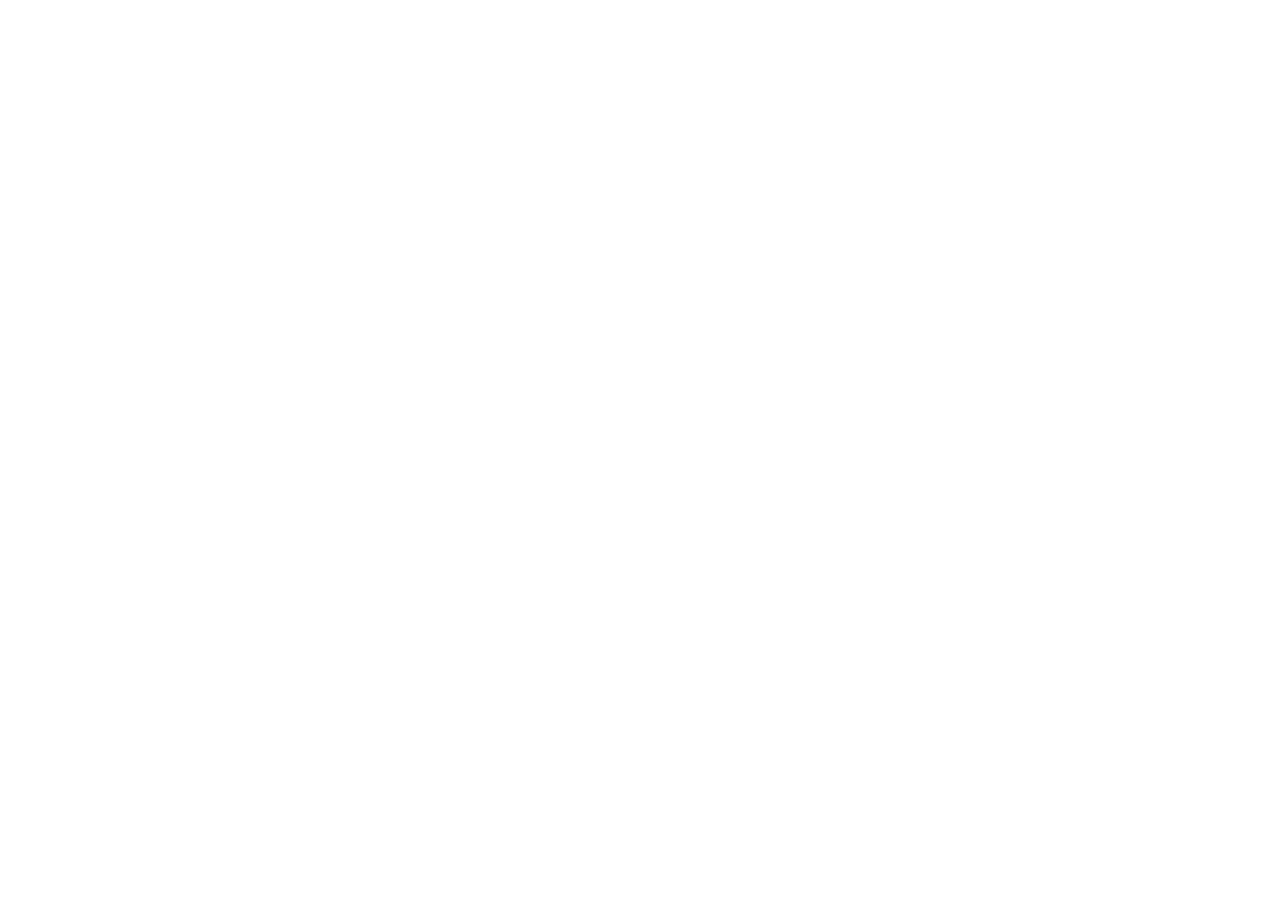
==== index.html @ 212b048d "started project and made project structure" ====
<!DOCTYPE html>
<html lang="ru">
  <head>
    <meta charset="UTF-8" />
    <meta name="viewport" content="width=device-width, initial-scale=1.0" />

    <!-- START SEO -->
    <title>Document</title>
    <meta name="description" content="" />
    <!-- END SEO -->

    <!-- START THIRD-PARTY PACKAGES -->
    <!-- <== START FONTS ==> -->
    <link rel="preconnect" href="https://fonts.googleapis.com" />
    <link rel="preconnect" href="https://fonts.gstatic.com" crossorigin />
    <link
      href="https://fonts.googleapis.com/css2?family=Inter:wght@100..900&display=swap"
      rel="stylesheet"
    />
    <link
      href="https://fonts.googleapis.com/css2?family=Prosto+One&display=swap"
      rel="stylesheet"
    />
    <!-- <== END FONTS ==> -->

    <!-- <== START ANIMATE CSS ==> -->
    <link
      rel="stylesheet"
      href="https://cdnjs.cloudflare.com/ajax/libs/animate.css/4.1.1/animate.min.css"
    />
    <!-- <== END ANIMATE CSS ==> -->
    <!-- END THIRD-PARTY PACKAGES -->

    <!-- START CSS -->
    <link rel="stylesheet" href="./static/css/main.css" />
    <!-- END CSS -->
  </head>
  <body>
    <!-- START CONTENT -->
    <div class="wrapper">
      <!-- START HEADER -->
      <header></header>
      <!-- END HEADER -->

      <!-- START MAIN -->
      <main class="main">
        <!-- START SECTION INTRO -->
        <section>
          <div class="box section-inner">
            <div></div>
            <div class="intro-cards"></div>
          </div>
        </section>
        <!-- END SECTION INTRO -->
      </main>
      <!-- END MAIN -->

      <!-- START FOOTER -->
      <footer></footer>
      <!-- END FOOTER -->
    </div>
    <!-- END CONTENT -->

    <!-- START SCRIPTS -->
    <!-- END SCRIPTS -->
  </body>
</html>
---- static/css/main.css ----
@import "./layout/header.css";
@import "./layout/footer.css";

:root {
  --cl-primary: ;
  --cl-secondary: #f08620;
  --cl-white: #ffffff;
  --cl-text-primary: #020105;
  --cl-text-secondary: #5d5d5f;
  --lay-container-width: ;
  --lay-container-padding: 16px;
}
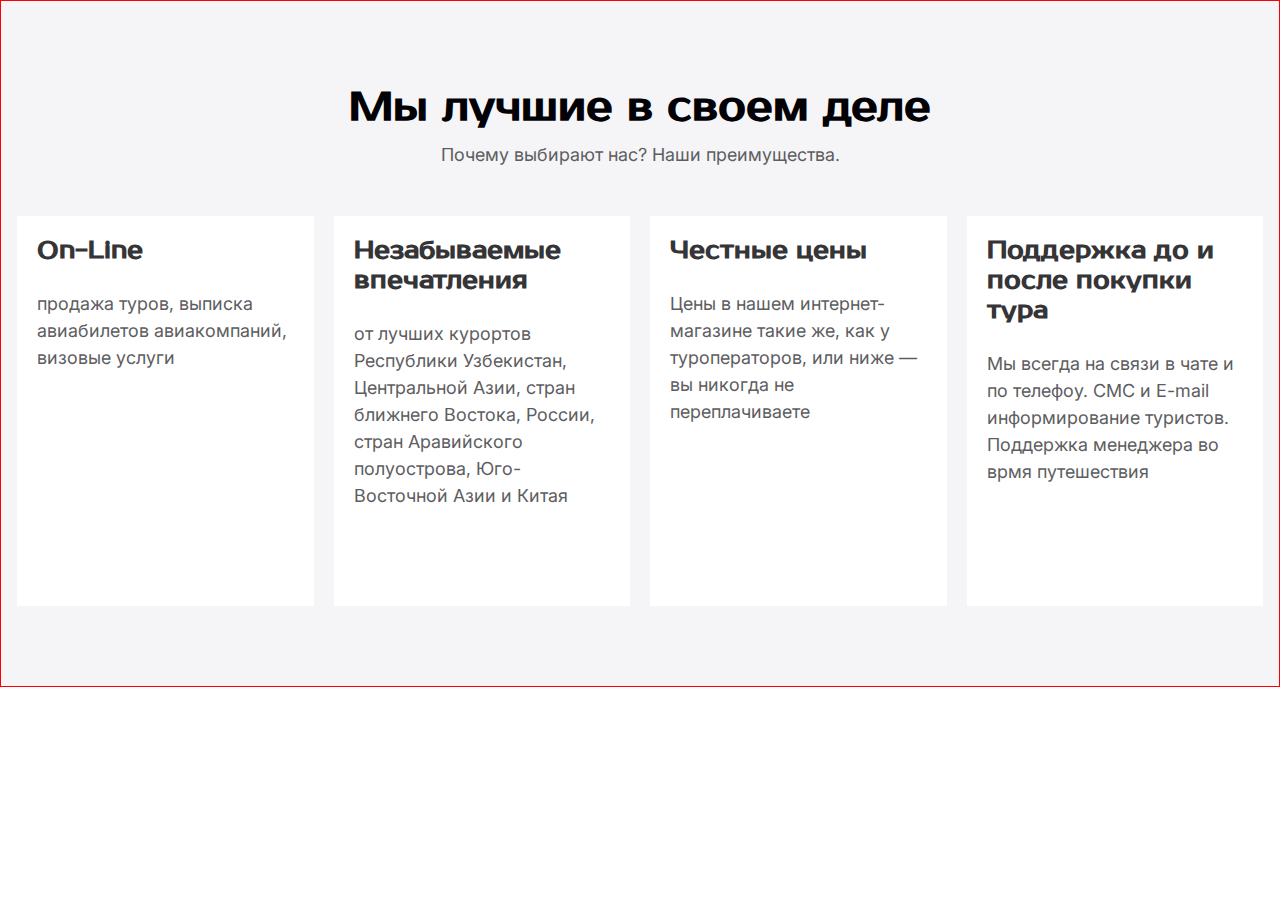
==== commit dc5742cb: "intro section added" ====
--- a/index.html
+++ b/index.html
@@ -45,10 +45,63 @@
       <!-- START MAIN -->
       <main class="main">
         <!-- START SECTION INTRO -->
-        <section>
+        <section class="bg-gray">
           <div class="box section-inner">
-            <div></div>
-            <div class="intro-cards"></div>
+            <div class="section-info">
+              <div class="section-info-texts">
+                <h3 class="section-info-title ft-primary">
+                  Мы лучшие в своем деле
+                </h3>
+                <p class="section-info-desc text-sm">
+                  Почему выбирают нас? Наши преимущества.
+                </p>
+              </div>
+              <div class="section-info-naqsh"></div>
+            </div>
+            <div class="intro-cards">
+              <div class="intro-card bg-white">
+                <div class="intro-card-texts">
+                  <h4 class="intro-card-title ft-primary">On-Line</h4>
+                  <p class="intro-card-desc text-sm">
+                    продажа туров, выписка авиабилетов авиакомпаний, визовые
+                    услуги
+                  </p>
+                </div>
+              </div>
+              <div class="intro-card bg-white">
+                <div class="intro-card-texts">
+                  <h4 class="intro-card-title ft-primary">
+                    Незабываемые впечатления
+                  </h4>
+                  <p class="intro-card-desc text-sm">
+                    от лучших курортов Республики Узбекистан, Центральной Азии,
+                    стран ближнего Востока, России, стран Аравийского
+                    полуострова, Юго-Восточной Азии и Китая
+                  </p>
+                </div>
+              </div>
+              <div class="intro-card bg-white">
+                <div class="intro-card-texts">
+                  <h4 class="intro-card-title ft-primary">Честные цены</h4>
+                  <p class="intro-card-desc text-sm">
+                    Цены в нашем интернет-магазине такие же, как у
+                    туроператоров, или ниже — вы никогда не переплачиваете
+                  </p>
+                </div>
+              </div>
+              <div class="intro-card bg-white">
+                <div class="intro-card-texts">
+                  <h4 class="intro-card-title ft-primary">
+                    Поддержка до и после покупки тура
+                  </h4>
+                  <p class="intro-card-desc text-sm">
+                    Мы всегда на связи в чате и по телефоу. СМС и E-mail
+                    информирование туристов. Поддержка менеджера во врмя
+                    путешествия
+                  </p>
+                </div>
+              </div>
+            </div>
           </div>
         </section>
         <!-- END SECTION INTRO -->
--- a/static/css/main.css
+++ b/static/css/main.css
@@ -1,12 +1,72 @@
+@import "./utils.css";
 @import "./layout/header.css";
 @import "./layout/footer.css";
 
 :root {
-  --cl-primary: ;
+  --cl-primary: #0e74af;
   --cl-secondary: #f08620;
   --cl-white: #ffffff;
+  --cl-grayscale: #353437;
   --cl-text-primary: #020105;
   --cl-text-secondary: #5d5d5f;
-  --lay-container-width: ;
+  --cl-apple-gray: #f5f5f7;
+  --lay-container-width: 1440px;
   --lay-container-padding: 16px;
 }
+
+/* === SECTION INFO === */
+.section-info {
+  display: flex;
+  flex-direction: column;
+  align-items: center;
+  gap: 24px;
+}
+
+.section-info-texts {
+  display: flex;
+  flex-direction: column;
+  align-items: center;
+  gap: 8px;
+}
+
+.section-info-title {
+  font-size: 40px;
+  line-height: 52px;
+  color: var(--cl-text-primary);
+}
+
+.section-info-desc {
+  color: var(--cl-text-secondary);
+}
+
+/* === INTRO SECTION === */
+.intro-cards {
+  display: grid;
+  grid-template-columns: repeat(4, 1fr);
+  gap: 20px;
+}
+
+.intro-card {
+  width: 100%;
+  display: flex;
+  flex-direction: column;
+  gap: 32px;
+  padding: 20px;
+  min-height: 390px;
+}
+
+.intro-card-texts {
+  display: flex;
+  flex-direction: column;
+  gap: 24px;
+}
+
+.intro-card-title {
+  font-size: 24px;
+  line-height: 30px;
+  color: var(--cl-grayscale);
+}
+
+.intro-card-desc {
+  color: var(--cl-text-secondary);
+}
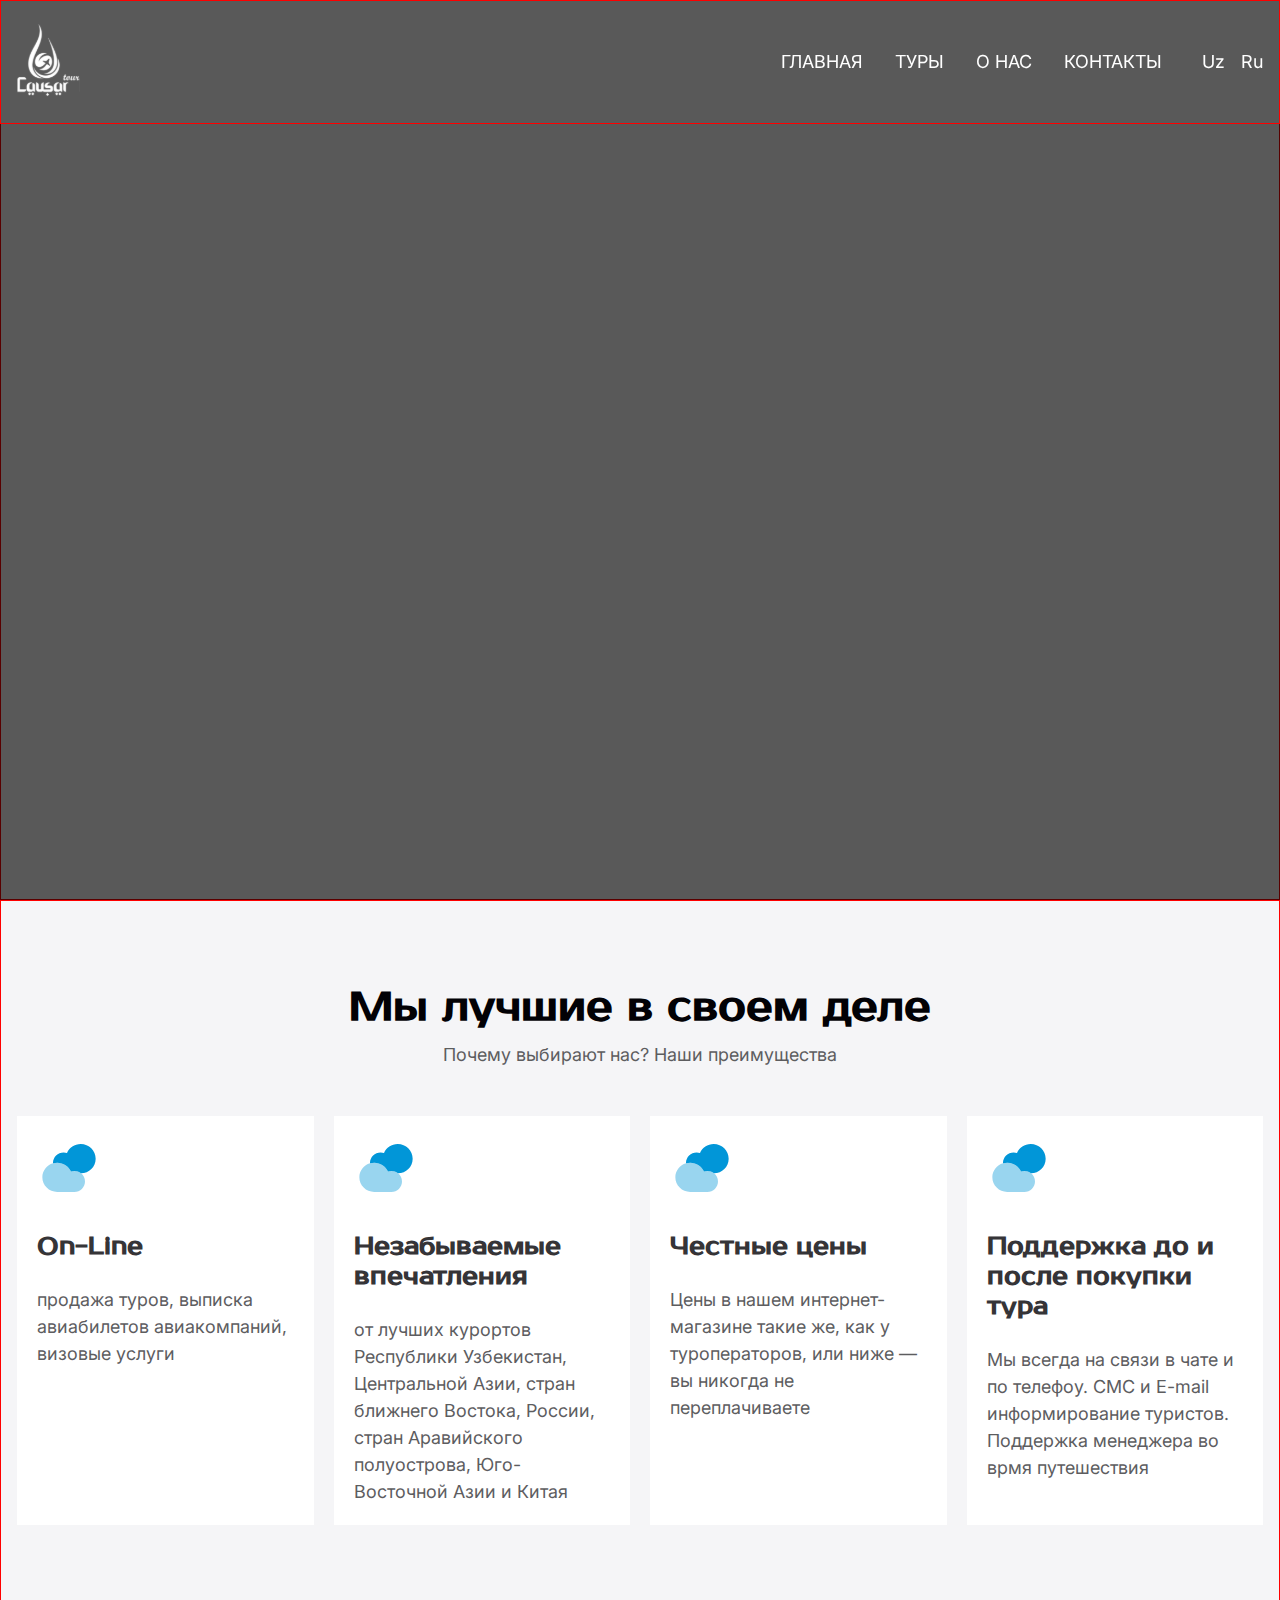
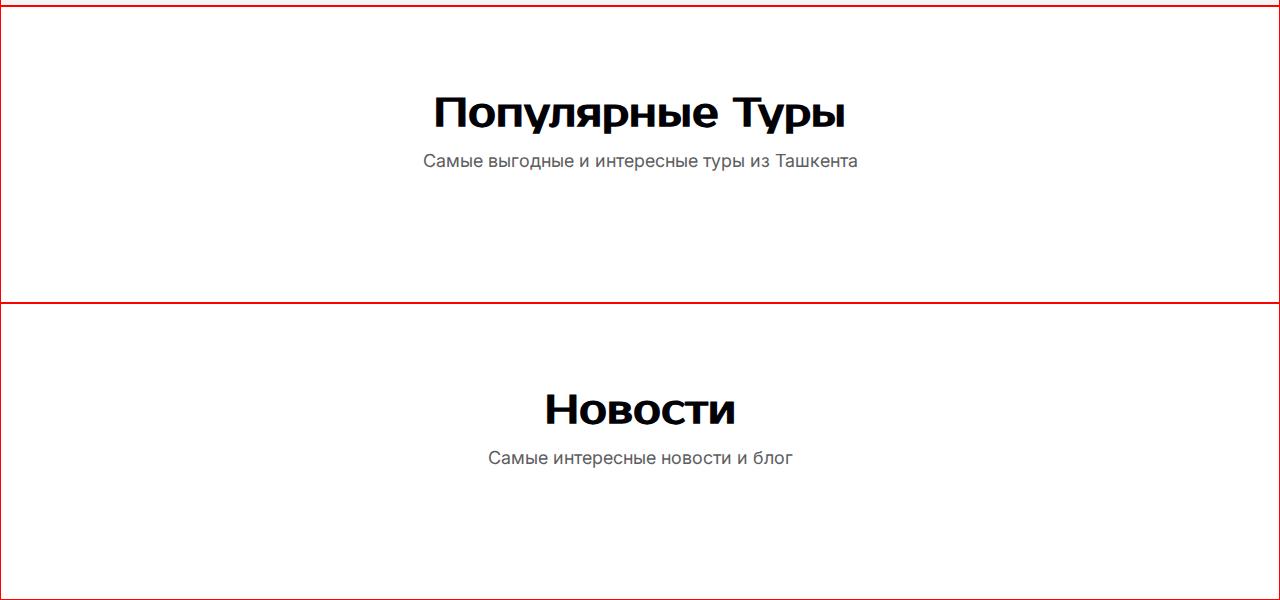
==== commit 4b58bf38: "header and hero sections are added" ====
--- a/index.html
+++ b/index.html
@@ -39,11 +39,39 @@
     <!-- START CONTENT -->
     <div class="wrapper">
       <!-- START HEADER -->
-      <header></header>
+      <header class="header">
+        <div class="box header-inner">
+          <a href="./index.html" class="logo default">
+            <img src="./public/media/logo-white.svg" alt="Logo" />
+          </a>
+          <div class="header-inner-nav-wrapper">
+            <nav class="header-inner-nav">
+              <a href="./index.html" class="header-inner-navlink">Главная</a>
+              <a href="./pages/tours.html" class="header-inner-navlink">Туры</a>
+              <a href="./pages/about.html" class="header-inner-navlink"
+                >О нас</a
+              >
+              <a href="./pages/contact.html" class="header-inner-navlink"
+                >Контакты</a
+              >
+            </nav>
+            <nav class="header-inner-langs">
+              <a href="#">Uz</a>
+              <a href="#">Ru</a>
+            </nav>
+          </div>
+        </div>
+      </header>
       <!-- END HEADER -->
 
       <!-- START MAIN -->
       <main class="main">
+        <!-- START SECTION HERO -->
+        <section class="hero index">
+          <div class="box hero-inner"></div>
+        </section>
+        <!-- END SECTION HERO -->
+
         <!-- START SECTION INTRO -->
         <section class="bg-gray">
           <div class="box section-inner">
@@ -53,13 +81,28 @@
                   Мы лучшие в своем деле
                 </h3>
                 <p class="section-info-desc text-sm">
-                  Почему выбирают нас? Наши преимущества.
+                  Почему выбирают нас? Наши преимущества
                 </p>
               </div>
               <div class="section-info-naqsh"></div>
             </div>
             <div class="intro-cards">
               <div class="intro-card bg-white">
+                <svg
+                  viewBox="0 0 64 64"
+                  fill="none"
+                  xmlns="http://www.w3.org/2000/svg"
+                >
+                  <path
+                    d="M37.3333 35.0476C36.1701 35.0476 35.0504 35.2305 34.0023 35.5686C31.7219 30.3342 26.4304 26.6667 20.2667 26.6667C18.7871 26.6667 17.3577 26.878 16.0082 27.2716C16.0027 27.1341 16 26.996 16 26.8571C16 21.0713 20.7756 16.381 26.6667 16.381C27.8299 16.381 28.9496 16.5638 29.9977 16.9019C32.2781 11.6676 37.5696 8 43.7333 8C51.9808 8 58.6667 14.5665 58.6667 22.6667C58.6667 30.6852 52.1148 37.2008 43.9822 37.3313C42.1588 35.902 39.8477 35.0476 37.3333 35.0476Z"
+                    fill="#0196D8"
+                  />
+                  <path
+                    opacity="0.4"
+                    d="M5.33337 41.3333C5.33337 49.4335 12.0193 56 20.2667 56H37.3334C43.2244 56 48 51.3096 48 45.5238C48 42.2074 46.431 39.2509 43.9822 37.3313C42.1588 35.902 39.8477 35.0476 37.3334 35.0476C36.1701 35.0476 35.0504 35.2305 34.0023 35.5685C31.7219 30.3342 26.4304 26.6666 20.2667 26.6666C18.7871 26.6666 17.3577 26.878 16.0082 27.2716C9.83552 29.0721 5.33337 34.6863 5.33337 41.3333Z"
+                    fill="#0196D8"
+                  />
+                </svg>
                 <div class="intro-card-texts">
                   <h4 class="intro-card-title ft-primary">On-Line</h4>
                   <p class="intro-card-desc text-sm">
@@ -69,6 +112,21 @@
                 </div>
               </div>
               <div class="intro-card bg-white">
+                <svg
+                  viewBox="0 0 64 64"
+                  fill="none"
+                  xmlns="http://www.w3.org/2000/svg"
+                >
+                  <path
+                    d="M37.3333 35.0476C36.1701 35.0476 35.0504 35.2305 34.0023 35.5686C31.7219 30.3342 26.4304 26.6667 20.2667 26.6667C18.7871 26.6667 17.3577 26.878 16.0082 27.2716C16.0027 27.1341 16 26.996 16 26.8571C16 21.0713 20.7756 16.381 26.6667 16.381C27.8299 16.381 28.9496 16.5638 29.9977 16.9019C32.2781 11.6676 37.5696 8 43.7333 8C51.9808 8 58.6667 14.5665 58.6667 22.6667C58.6667 30.6852 52.1148 37.2008 43.9822 37.3313C42.1588 35.902 39.8477 35.0476 37.3333 35.0476Z"
+                    fill="#0196D8"
+                  />
+                  <path
+                    opacity="0.4"
+                    d="M5.33337 41.3333C5.33337 49.4335 12.0193 56 20.2667 56H37.3334C43.2244 56 48 51.3096 48 45.5238C48 42.2074 46.431 39.2509 43.9822 37.3313C42.1588 35.902 39.8477 35.0476 37.3334 35.0476C36.1701 35.0476 35.0504 35.2305 34.0023 35.5685C31.7219 30.3342 26.4304 26.6666 20.2667 26.6666C18.7871 26.6666 17.3577 26.878 16.0082 27.2716C9.83552 29.0721 5.33337 34.6863 5.33337 41.3333Z"
+                    fill="#0196D8"
+                  />
+                </svg>
                 <div class="intro-card-texts">
                   <h4 class="intro-card-title ft-primary">
                     Незабываемые впечатления
@@ -81,6 +139,21 @@
                 </div>
               </div>
               <div class="intro-card bg-white">
+                <svg
+                  viewBox="0 0 64 64"
+                  fill="none"
+                  xmlns="http://www.w3.org/2000/svg"
+                >
+                  <path
+                    d="M37.3333 35.0476C36.1701 35.0476 35.0504 35.2305 34.0023 35.5686C31.7219 30.3342 26.4304 26.6667 20.2667 26.6667C18.7871 26.6667 17.3577 26.878 16.0082 27.2716C16.0027 27.1341 16 26.996 16 26.8571C16 21.0713 20.7756 16.381 26.6667 16.381C27.8299 16.381 28.9496 16.5638 29.9977 16.9019C32.2781 11.6676 37.5696 8 43.7333 8C51.9808 8 58.6667 14.5665 58.6667 22.6667C58.6667 30.6852 52.1148 37.2008 43.9822 37.3313C42.1588 35.902 39.8477 35.0476 37.3333 35.0476Z"
+                    fill="#0196D8"
+                  />
+                  <path
+                    opacity="0.4"
+                    d="M5.33337 41.3333C5.33337 49.4335 12.0193 56 20.2667 56H37.3334C43.2244 56 48 51.3096 48 45.5238C48 42.2074 46.431 39.2509 43.9822 37.3313C42.1588 35.902 39.8477 35.0476 37.3334 35.0476C36.1701 35.0476 35.0504 35.2305 34.0023 35.5685C31.7219 30.3342 26.4304 26.6666 20.2667 26.6666C18.7871 26.6666 17.3577 26.878 16.0082 27.2716C9.83552 29.0721 5.33337 34.6863 5.33337 41.3333Z"
+                    fill="#0196D8"
+                  />
+                </svg>
                 <div class="intro-card-texts">
                   <h4 class="intro-card-title ft-primary">Честные цены</h4>
                   <p class="intro-card-desc text-sm">
@@ -90,6 +163,21 @@
                 </div>
               </div>
               <div class="intro-card bg-white">
+                <svg
+                  viewBox="0 0 64 64"
+                  fill="none"
+                  xmlns="http://www.w3.org/2000/svg"
+                >
+                  <path
+                    d="M37.3333 35.0476C36.1701 35.0476 35.0504 35.2305 34.0023 35.5686C31.7219 30.3342 26.4304 26.6667 20.2667 26.6667C18.7871 26.6667 17.3577 26.878 16.0082 27.2716C16.0027 27.1341 16 26.996 16 26.8571C16 21.0713 20.7756 16.381 26.6667 16.381C27.8299 16.381 28.9496 16.5638 29.9977 16.9019C32.2781 11.6676 37.5696 8 43.7333 8C51.9808 8 58.6667 14.5665 58.6667 22.6667C58.6667 30.6852 52.1148 37.2008 43.9822 37.3313C42.1588 35.902 39.8477 35.0476 37.3333 35.0476Z"
+                    fill="#0196D8"
+                  />
+                  <path
+                    opacity="0.4"
+                    d="M5.33337 41.3333C5.33337 49.4335 12.0193 56 20.2667 56H37.3334C43.2244 56 48 51.3096 48 45.5238C48 42.2074 46.431 39.2509 43.9822 37.3313C42.1588 35.902 39.8477 35.0476 37.3334 35.0476C36.1701 35.0476 35.0504 35.2305 34.0023 35.5685C31.7219 30.3342 26.4304 26.6666 20.2667 26.6666C18.7871 26.6666 17.3577 26.878 16.0082 27.2716C9.83552 29.0721 5.33337 34.6863 5.33337 41.3333Z"
+                    fill="#0196D8"
+                  />
+                </svg>
                 <div class="intro-card-texts">
                   <h4 class="intro-card-title ft-primary">
                     Поддержка до и после покупки тура
@@ -105,6 +193,44 @@
           </div>
         </section>
         <!-- END SECTION INTRO -->
+
+        <!-- START SECTION TOURS -->
+        <section>
+          <div class="box section-inner">
+            <div class="section-info">
+              <div class="section-info-texts">
+                <h3 class="section-info-title ft-primary">Популярные Туры</h3>
+                <p class="section-info-desc text-sm">
+                  Самые выгодные и интересные туры из Ташкента
+                </p>
+              </div>
+              <div class="section-info-naqsh"></div>
+            </div>
+            <div class="content-wrapper">
+              <div class="tours"></div>
+            </div>
+          </div>
+        </section>
+        <!-- END SECTION TOURS -->
+
+        <!-- START NEWS TOURS -->
+        <section>
+          <div class="box section-inner">
+            <div class="section-info">
+              <div class="section-info-texts">
+                <h3 class="section-info-title ft-primary">Новости</h3>
+                <p class="section-info-desc text-sm">
+                  Самые интересные новости и блог
+                </p>
+              </div>
+              <div class="section-info-naqsh"></div>
+            </div>
+            <div class="content-wrapper">
+              <div class="tours"></div>
+            </div>
+          </div>
+        </section>
+        <!-- END NEWS TOURS -->
       </main>
       <!-- END MAIN -->
 
--- a/static/css/main.css
+++ b/static/css/main.css
@@ -12,6 +12,36 @@
   --cl-apple-gray: #f5f5f7;
   --lay-container-width: 1440px;
   --lay-container-padding: 16px;
+}
+
+/* === SECTION HERO === */
+.hero {
+  position: relative;
+  min-height: 540px;
+}
+
+.hero.index {
+  height: 100vh;
+}
+
+.hero::after {
+  content: "";
+  position: absolute;
+  top: 0;
+  left: 0;
+  width: 100%;
+  height: 100%;
+  background-color: rgba(0, 0, 0, 0.65);
+}
+
+.hero-inner {
+  height: 100%;
+  display: flex;
+  flex-direction: column;
+  align-items: center;
+  justify-content: center;
+  gap: 24px;
+  padding-top: 124px;
 }
 
 /* === SECTION INFO === */
@@ -55,6 +85,11 @@
   min-height: 390px;
 }
 
+.intro-card svg {
+  width: 64px;
+  height: 64px;
+}
+
 .intro-card-texts {
   display: flex;
   flex-direction: column;
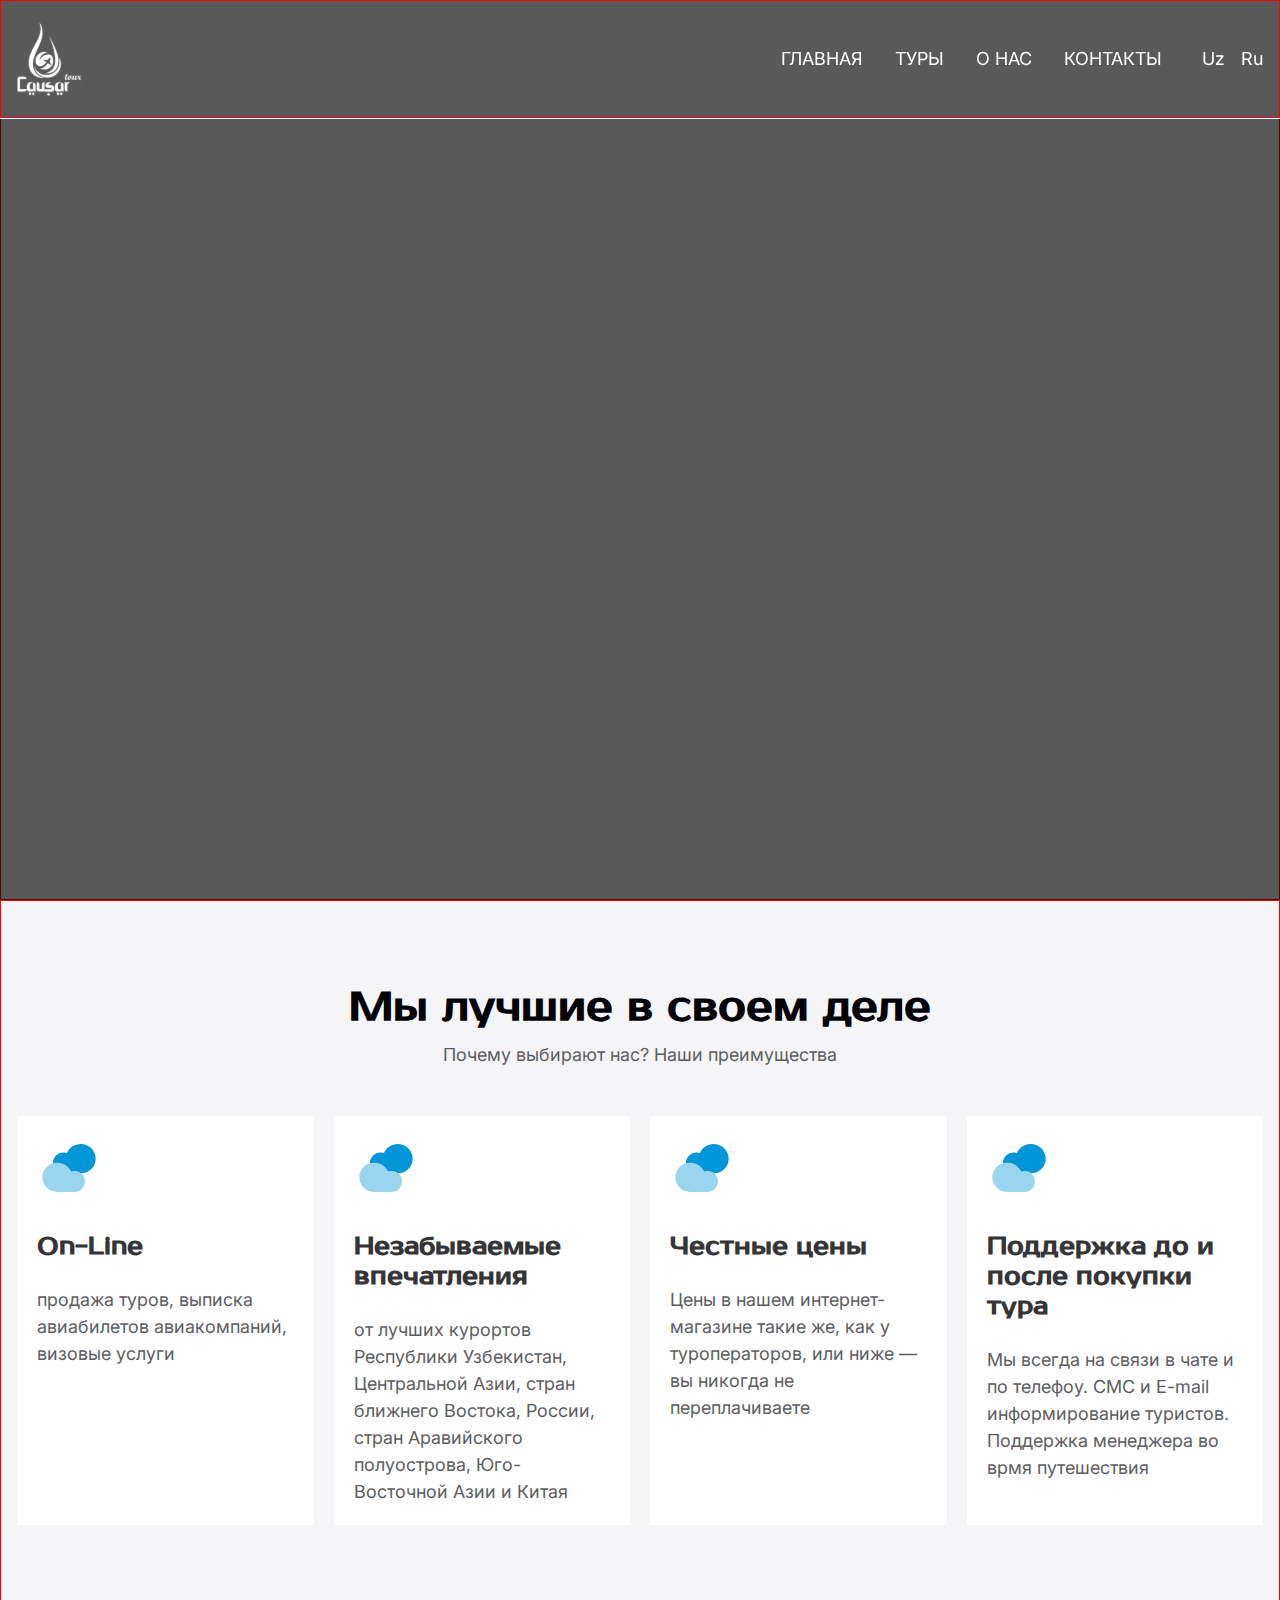
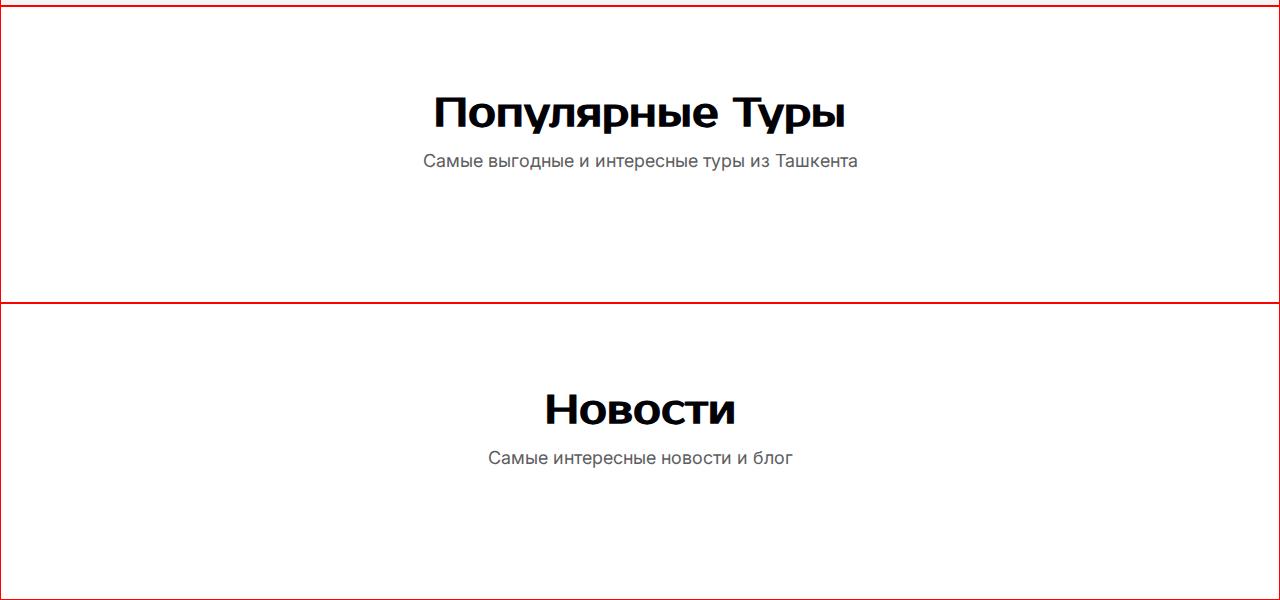
==== commit b4043376: "jquery connected and added scroll effect to header" ====
--- a/index.html
+++ b/index.html
@@ -41,9 +41,7 @@
       <!-- START HEADER -->
       <header class="header">
         <div class="box header-inner">
-          <a href="./index.html" class="logo default">
-            <img src="./public/media/logo-white.svg" alt="Logo" />
-          </a>
+          <a id="logo" href="./index.html" class="logo default-logo"></a>
           <div class="header-inner-nav-wrapper">
             <nav class="header-inner-nav">
               <a href="./index.html" class="header-inner-navlink">Главная</a>
@@ -241,6 +239,13 @@
     <!-- END CONTENT -->
 
     <!-- START SCRIPTS -->
+    <script
+      src="https://cdnjs.cloudflare.com/ajax/libs/jquery/3.7.1/jquery.min.js"
+      integrity="sha512-v2CJ7UaYy4JwqLDIrZUI/4hqeoQieOmAZNXBeQyjo21dadnwR+8ZaIJVT8EE2iyI61OV8e6M8PP2/4hpQINQ/g=="
+      crossorigin="anonymous"
+      referrerpolicy="no-referrer"
+    ></script>
+    <script src="./static/js/app.js"></script>
     <!-- END SCRIPTS -->
   </body>
 </html>
--- a/static/css/main.css
+++ b/static/css/main.css
@@ -18,6 +18,7 @@
 .hero {
   position: relative;
   min-height: 540px;
+  max-height: 960px;
 }
 
 .hero.index {
@@ -41,7 +42,7 @@
   align-items: center;
   justify-content: center;
   gap: 24px;
-  padding-top: 124px;
+  padding-top: 122px;
 }
 
 /* === SECTION INFO === */
